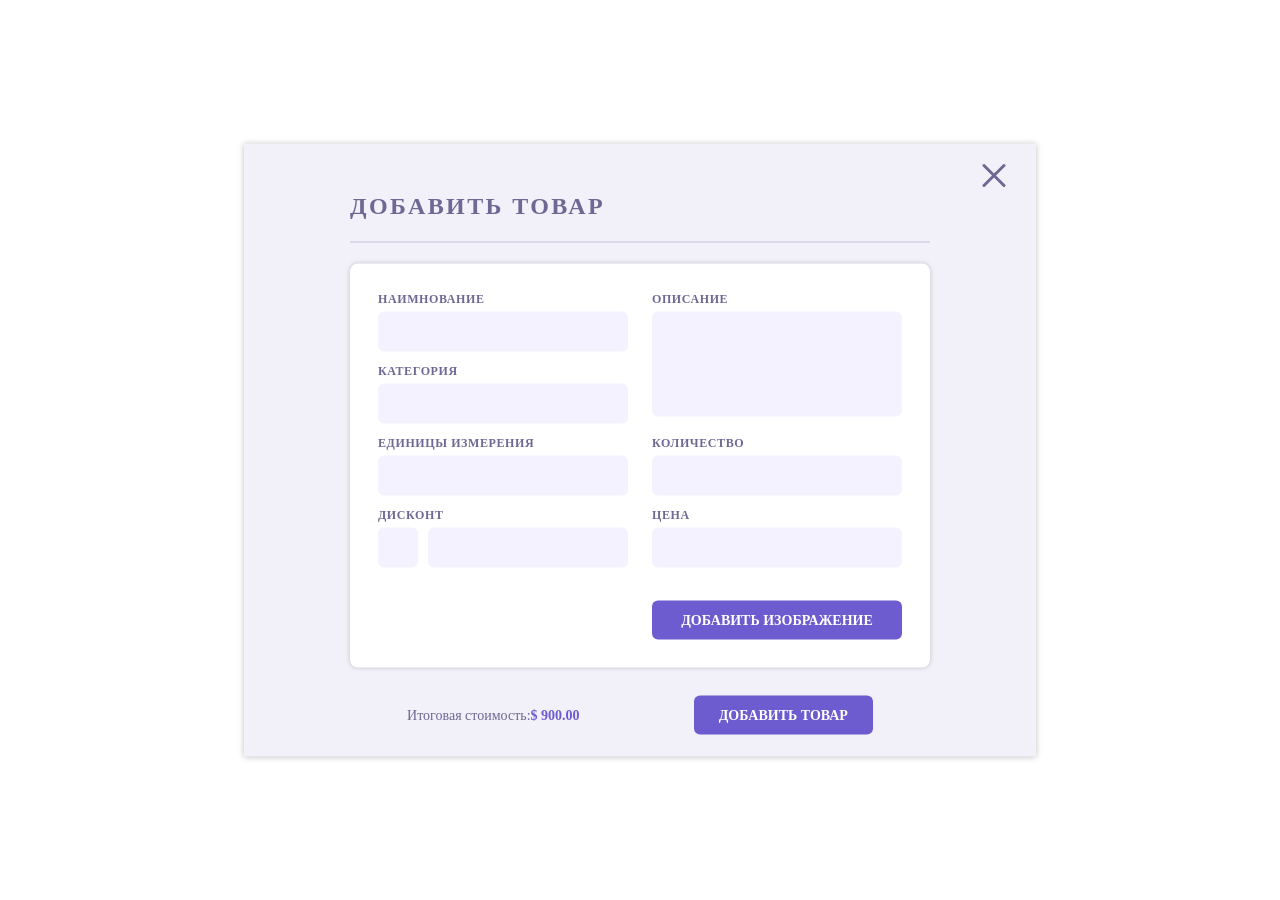
==== index.html @ 704402d9 "random" ====
<!DOCTYPE html>
<html lang="en">
<head>
    <meta charset="UTF-8">
    <meta http-equiv="X-UA-Compatible" content="IE=edge">
    <meta name="viewport" content="width=device-width, initial-scale=1.0">
    <title>CRM</title>
    <link rel="stylesheet" href="css/style.css">

    <!-- <script src="js/Task01.js" defer></script> -->
    <!-- <script src="js/Task02.js" defer></script> -->
    <script src="js/Task03.js" defer></script>

</head>
<body>
    <div class="modal__win">
        <div class="modal__win-close">
            <svg width="24" height="24" viewBox="0 0 24 24" fill="none" xmlns="http://www.w3.org/2000/svg">
                <path d="M2 2L22 22" stroke="#6E6893" stroke-width="3" stroke-linecap="round"/>
                <path d="M2 22L22 2" stroke="#6E6893" stroke-width="3" stroke-linecap="round"/>
                </svg>
        </div>
        <h2>Добавить ТОВАР</h2>
        <div class="modal__win-line"></div>
        <form action="">
            <div class="modal__win-form">
                <div class="form__input nameProduct">
                    <label for="nameProduct">Наимнование</label>                        
                    <input type="text" id="nameProduct" name="nameProduct">
                </div>
                <div class="form__input categoryProduct">
                    <label for="categoryProduct">Категория</label>                        
                    <input type="text" id="categoryProduct" name="categoryProduct">
                </div>
                <div class="form__input units">
                    <label for="units">единицы измерения</label>                        
                    <input type="text" id="units" name="units">
                </div>
                <div class="form__input discont">
                    <label for="discont">Дисконт</label> 
                    <div>
                        <input type="checkbox" name="discont" id="discont">                     
                        <input type="text" id="discont" name="discont">
                    </div>  

                </div>
                <div class="form__input description">
                    
                    <label for="description">Описание</label>         
                    <textarea name="description" id="description" cols="23" rows="10"></textarea>               
                    
                </div>
                <div class="form__input count">
                    <label for="count">количество</label>                        
                    <input type="text" id="count" name="count">
                </div>
                <div class="form__input price">
                    <label for="price">Цена</label>                        
                    <input type="text" id="price" name="price">
                </div>
                <input type="button" value="Добавить изображение">
            </div>
            <div class="summ__price">
                <div>
                    <p class="summ__price-text"> Итоговая стоимость: </p>
                    <p class="summ__price-value">$ 900.00</p>
                </div>

                <input type="submit" value="Добавить товар">
            </div>
            
        </form>

    </div>
</body>
</html>
---- css/style.css ----
@import url(normalize.css);

@font-face {
    font-family: 'Inter';
    font-weight: 700;
    src: url("../fonts/Inter-Black.ttf");
}

@font-face {
    font-family: 'Inter';
    font-weight: 600;
    src: url("../fonts/Inter-Bold.ttf");
}
@font-face {
    font-family: 'Inter';
    font-weight: 500;
    src: url("../fonts/Inter-Medium.ttf");
}

*{  margin: 0;
    padding: 0;
    font-family: 'Inter';
    font-weight: 500;
    font-size: 14px;
    line-height: 17px;
    color: #6E6893;
    box-sizing:border-box;
}

h2{
    margin-left: 106px;
    font-weight: 700;
    font-size: 24px;
    line-height: 29px;
    text-transform: uppercase;
    letter-spacing: 0.1em;
    margin-bottom: 21px;
}

form{
    margin: 0 auto;
    text-align: center;
}

textarea{
    width: 250px;
    height: 112px;
    outline: 0;
    border: 0;
    background: #F4F2FF;
    border-radius: 6px;
    resize: none;

}
.modal__win{
    margin: 0 auto;
    z-index: 1;
    position: fixed;
    top: 50%;
    left: 50%;
    transform: translate(-50%, -50%);
    width: 792px;
    height: 613px;
    background: #F2F0F9;
    box-shadow: 0px 0px 6px rgba(0, 0, 0, 0.25);
}

.modal__win-form{
    background: #FFFFFF;
    box-shadow: 0px 0px 5px rgba(0, 0, 0, 0.2);
    border-radius: 8px;
    margin: 0 auto;
    display: grid;
    padding: 28px;
    width: 580px;
    gap: 12px 24px;
    grid-template-columns: repeat(2, 1fr);
    grid-template-rows: repeat(5, 60px);
    margin-bottom: 28px;
}

.modal__win-close{
    text-align: right;
    padding: 20px 30px 0 0 ;
}

.modal__win-line{
    width: 580px;
    height: 1px;
    background: #C6C2DE;
    margin-left: 106px;
    margin-bottom: 21px;
}

.modal__win-form label{
    font-weight: 600;
    font-size: 12px;
    line-height: 15px;
    letter-spacing: 0.05em;
    text-transform: uppercase;
}

.modal__win-form input[type="text"]{
    outline: 0;
    border: 0;
    background: #F4F2FF;
    border-radius: 6px;
    padding: 10px;
    width: 250px;
    height: 40px;
}

.form__input{
    display: flex;
    gap: 5px;
    flex-direction: column;
    align-items: flex-start;
}

.discont div{
    display: flex;
    gap: 10px;
}

.discont div input[type="text"]{
    width: 200px;
    
}
.description{
    grid-column: 2;
    grid-row: 1 / span 2;
    height: 125px;
}
.count{
    grid-column: 2;
    grid-row: 3;
}
.price{
    grid-column: 2;
    grid-row: 4;
}
.modal__win-form input[type="button"]{
    background: #6D5BD0;
    border-radius: 6px;
    padding: 0;
    font-weight: 600;
    font-size: 14px;
    line-height: 17px;
    text-transform: uppercase;
    color: #FFFFFF;
    grid-row: 5;
    grid-column: 2;
    height: 39px;
    border: 0;
    outline: 0rem;
    align-self: flex-end;
}

.modal__win-form input[type="checkbox"]{
    position: relative;
    appearance: none;
    -webkit-appearance: none;
    -moz-appearance: none;
    width: 40px;
    height: 40px;
    outline: 0;
    border: 0;
    background: #F4F2FF;
    border-radius: 6px;
    cursor: pointer;
}

.modal__win-form input[type="checkbox"]:checked::after{
    content: "";
    position:absolute;
    width: 20px;
    height: 20px;
    left: 11px;
    top:10px;
    background: url("../img/mark.svg") no-repeat center;
}

.summ__price{
    width: 580px;
    margin: 0 auto;
    display: flex;
    justify-content:space-around;
    align-items: center;
}

.summ__price div{
    display: flex;
}

.summ__price input[type="submit"]{
    background: #6D5BD0;
    border-radius: 6px;
    padding: 10px 25px;
    font-weight: 600;
    font-size: 14px;
    line-height: 17px;
    text-transform: uppercase;
    color: #FFFFFF;
    height: 39px;
    border: 0;
    outline: 0rem;
    align-self: flex-end;
}
.summ__price-value{
    font-weight: 700;
    color: #6D5BD0;
}

.win__error{
    display: none;
    margin: 0 auto;
    z-index: 2;
    position: fixed;
    top: 50%;
    left: 50%;
    transform: translate(-50%, -50%);
    width: 350px;
    height: 350px;
    background: #F2F0F9;
    box-shadow: 0px 0px 6px rgba(0, 0, 0, 0.25);
}

.win__error-img{
    margin: 0 auto;
    margin-top: 61px;
    margin-bottom: 33px;
    width: 90px;
    height: 90px;
    background-image: url("../img/error.svg");
    background-repeat: no-repeat;
    background-size: contain;
}
.win__error-text{
    text-align: center;
    font-weight: 700;
    font-size: 18px;
    line-height: 22px;
    letter-spacing: 0.1em;
    text-transform: uppercase;
}
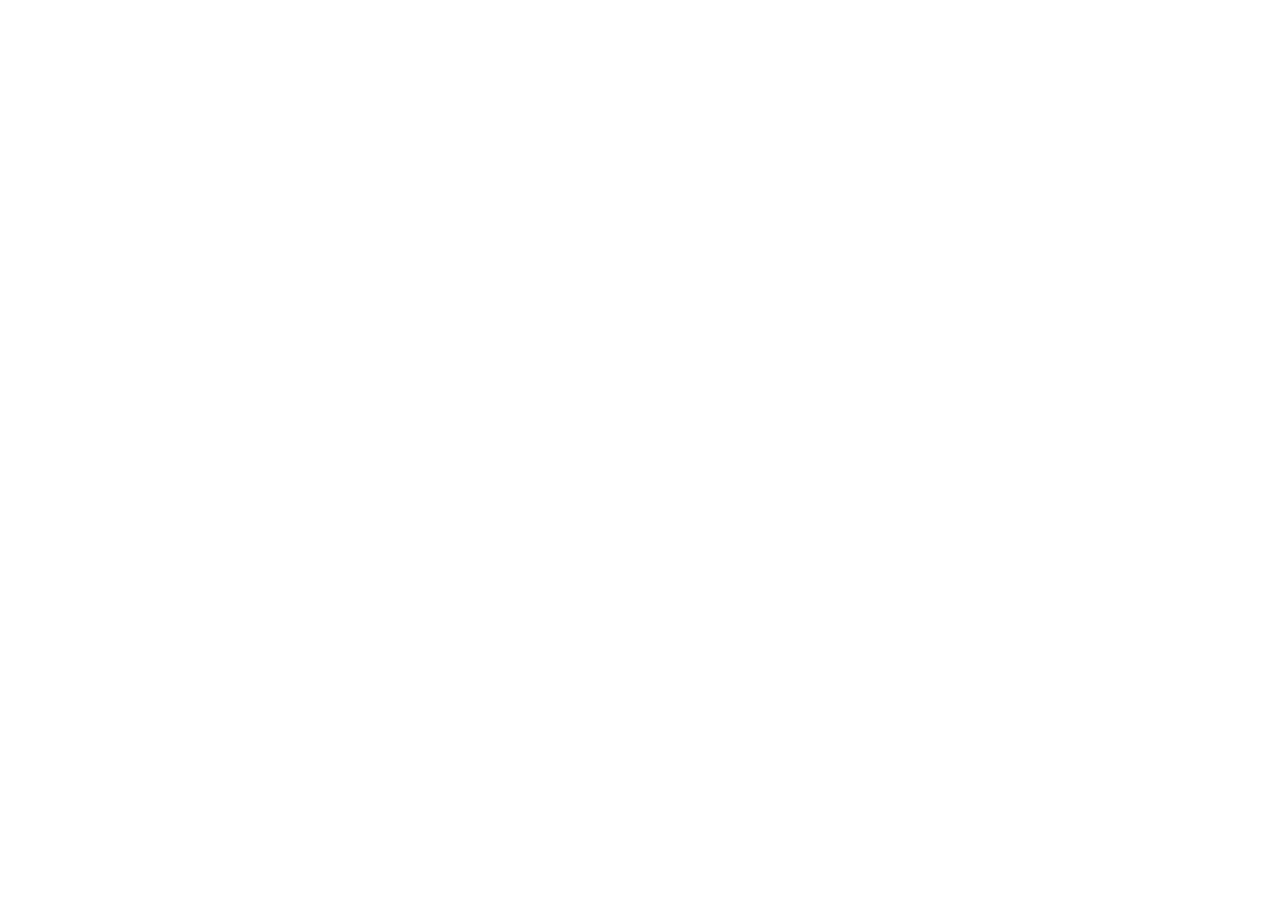
==== commit c227225b: "Add files via upload" ====
--- a/index.html
+++ b/index.html
@@ -1,76 +1,13 @@
-<!DOCTYPE html>
-<html lang="en">
-<head>
-    <meta charset="UTF-8">
-    <meta http-equiv="X-UA-Compatible" content="IE=edge">
-    <meta name="viewport" content="width=device-width, initial-scale=1.0">
-    <title>CRM</title>
-    <link rel="stylesheet" href="css/style.css">
-
-    <!-- <script src="js/Task01.js" defer></script> -->
-    <!-- <script src="js/Task02.js" defer></script> -->
-    <script src="js/Task03.js" defer></script>
-
-</head>
-<body>
-    <div class="modal__win">
-        <div class="modal__win-close">
-            <svg width="24" height="24" viewBox="0 0 24 24" fill="none" xmlns="http://www.w3.org/2000/svg">
-                <path d="M2 2L22 22" stroke="#6E6893" stroke-width="3" stroke-linecap="round"/>
-                <path d="M2 22L22 2" stroke="#6E6893" stroke-width="3" stroke-linecap="round"/>
-                </svg>
-        </div>
-        <h2>Добавить ТОВАР</h2>
-        <div class="modal__win-line"></div>
-        <form action="">
-            <div class="modal__win-form">
-                <div class="form__input nameProduct">
-                    <label for="nameProduct">Наимнование</label>                        
-                    <input type="text" id="nameProduct" name="nameProduct">
-                </div>
-                <div class="form__input categoryProduct">
-                    <label for="categoryProduct">Категория</label>                        
-                    <input type="text" id="categoryProduct" name="categoryProduct">
-                </div>
-                <div class="form__input units">
-                    <label for="units">единицы измерения</label>                        
-                    <input type="text" id="units" name="units">
-                </div>
-                <div class="form__input discont">
-                    <label for="discont">Дисконт</label> 
-                    <div>
-                        <input type="checkbox" name="discont" id="discont">                     
-                        <input type="text" id="discont" name="discont">
-                    </div>  
-
-                </div>
-                <div class="form__input description">
-                    
-                    <label for="description">Описание</label>         
-                    <textarea name="description" id="description" cols="23" rows="10"></textarea>               
-                    
-                </div>
-                <div class="form__input count">
-                    <label for="count">количество</label>                        
-                    <input type="text" id="count" name="count">
-                </div>
-                <div class="form__input price">
-                    <label for="price">Цена</label>                        
-                    <input type="text" id="price" name="price">
-                </div>
-                <input type="button" value="Добавить изображение">
-            </div>
-            <div class="summ__price">
-                <div>
-                    <p class="summ__price-text"> Итоговая стоимость: </p>
-                    <p class="summ__price-value">$ 900.00</p>
-                </div>
-
-                <input type="submit" value="Добавить товар">
-            </div>
-            
-        </form>
-
-    </div>
-</body>
+<!DOCTYPE html>
+<html lang="en">
+<head>
+    <meta charset="UTF-8">
+    <meta http-equiv="X-UA-Compatible" content="IE=edge">
+    <meta name="viewport" content="width=device-width, initial-scale=1.0">
+    <title>Document</title>
+    <script src="cart.js" defer></script>
+</head>
+<body>
+    
+</body>
 </html>
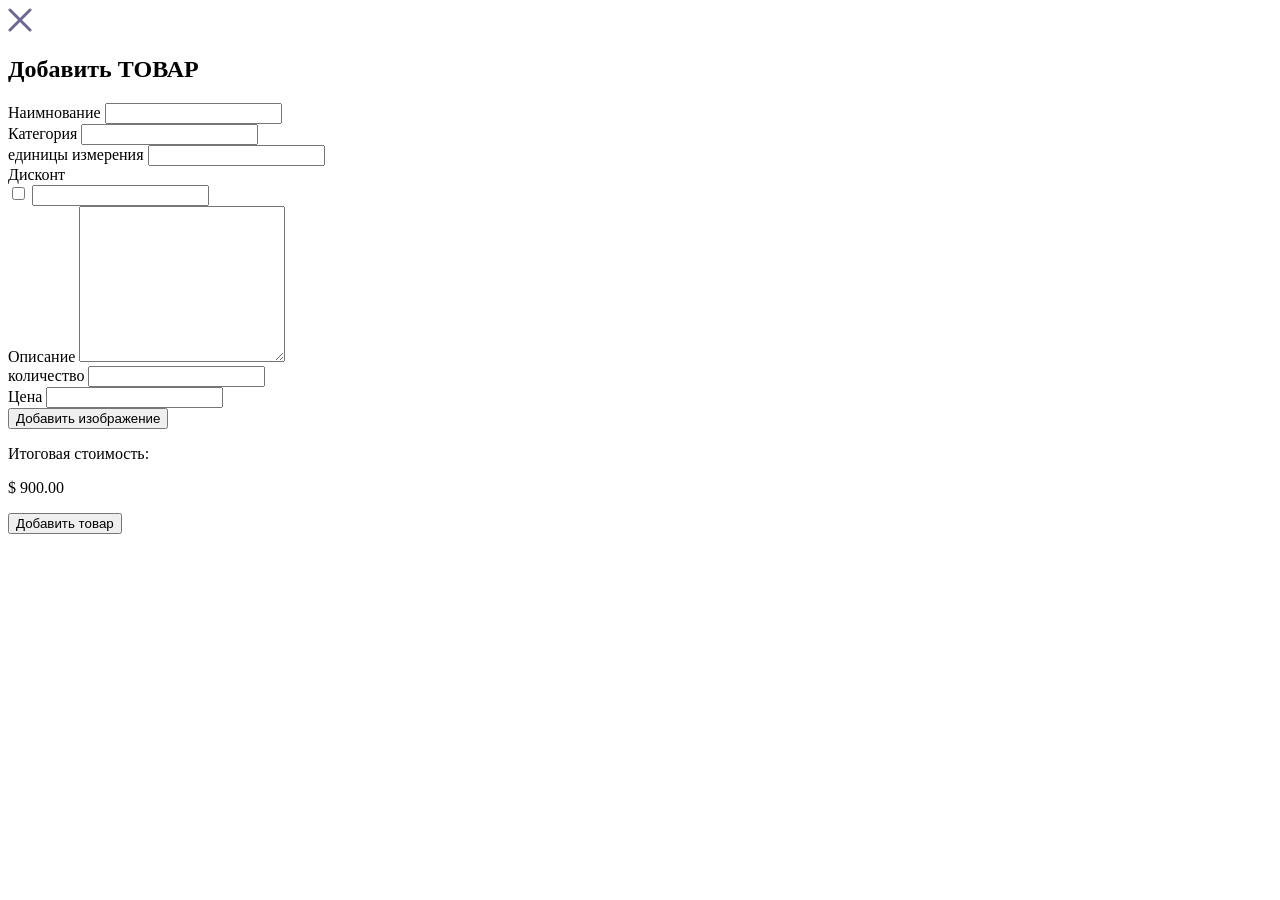
==== commit d4858187: "getter setter" ====
--- a/index.html
+++ b/index.html
@@ -1,13 +1,77 @@
-<!DOCTYPE html>
-<html lang="en">
-<head>
-    <meta charset="UTF-8">
-    <meta http-equiv="X-UA-Compatible" content="IE=edge">
-    <meta name="viewport" content="width=device-width, initial-scale=1.0">
-    <title>Document</title>
-    <script src="cart.js" defer></script>
-</head>
-<body>
-    
-</body>
-</html>+<!DOCTYPE html>
+<html lang="en">
+<head>
+    <meta charset="UTF-8">
+    <meta http-equiv="X-UA-Compatible" content="IE=edge">
+    <meta name="viewport" content="width=device-width, initial-scale=1.0">
+    <title>CRM</title>
+    <link rel="stylesheet" href="css/style.css">
+<!--    <script src="js/main.js" defer></script>-->
+<!--    <script src="js/einstein.js" defer></script>-->
+  <script src="js/cart.js"></script>
+  <script src="js/ipv4.js"></script>
+  <script src="js/ip.js"></script>
+
+</head>
+<body>
+    <div class="modal__win">
+        <div class="modal__win-close">
+            <svg width="24" height="24" viewBox="0 0 24 24" fill="none" xmlns="http://www.w3.org/2000/svg">
+                <path d="M2 2L22 22" stroke="#6E6893" stroke-width="3" stroke-linecap="round"/>
+                <path d="M2 22L22 2" stroke="#6E6893" stroke-width="3" stroke-linecap="round"/>
+                </svg>
+        </div>
+        <h2>Добавить ТОВАР</h2>
+        <div class="modal__win-line"></div>
+        <form action="">
+            <div class="modal__win-form">
+                <div class="form__input nameProduct">
+                    <label for="nameProduct">Наимнование</label>
+                    <input type="text" id="nameProduct" name="nameProduct">
+                </div>
+                <div class="form__input categoryProduct">
+                    <label for="categoryProduct">Категория</label>
+                    <input type="text" id="categoryProduct" name="categoryProduct">
+                </div>
+                <div class="form__input units">
+                    <label for="units">единицы измерения</label>
+                    <input type="text" id="units" name="units">
+                </div>
+                <div class="form__input discont">
+                    <label for="discont">Дисконт</label>
+                    <div>
+                        <input type="checkbox" name="discont" id="discont">
+                        <input type="text" id="discont" name="discont">
+                    </div>
+
+                </div>
+                <div class="form__input description">
+
+                    <label for="description">Описание</label>
+                    <textarea name="description" id="description" cols="23" rows="10"></textarea>
+
+                </div>
+                <div class="form__input count">
+                    <label for="count">количество</label>
+                    <input type="text" id="count" name="count">
+                </div>
+                <div class="form__input price">
+                    <label for="price">Цена</label>
+                    <input type="text" id="price" name="price">
+                </div>
+                <input type="button" value="Добавить изображение">
+            </div>
+            <div class="summ__price">
+                <div>
+                    <p class="summ__price-text"> Итоговая стоимость: </p>
+                    <p class="summ__price-value">$ 900.00</p>
+                </div>
+
+                <input type="submit" value="Добавить товар">
+            </div>
+
+        </form>
+
+    </div>
+</body>
+</html>
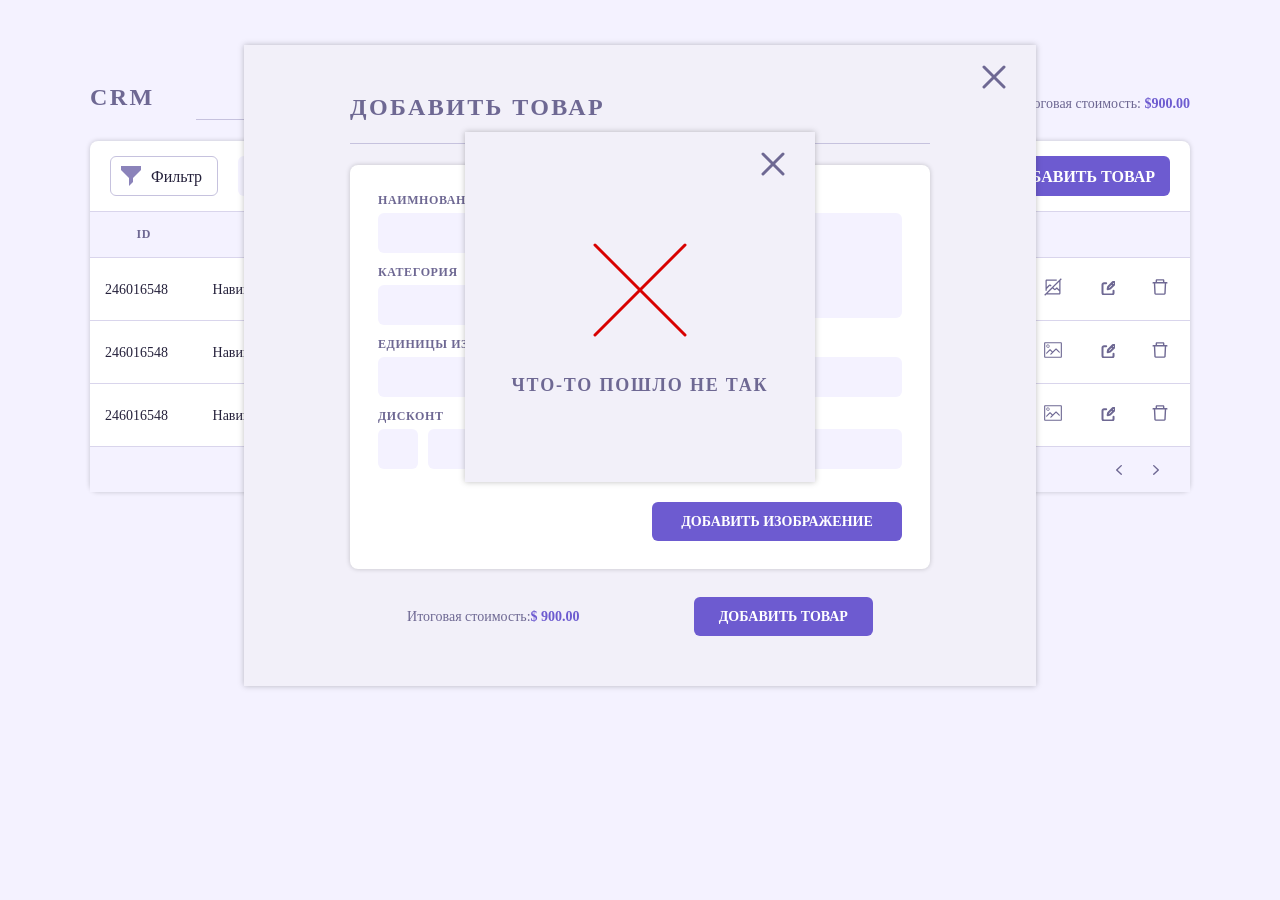
==== commit ca58a544: "design" ====
--- a/index.html
+++ b/index.html
@@ -1,77 +1,237 @@
 <!DOCTYPE html>
 <html lang="en">
 <head>
-    <meta charset="UTF-8">
-    <meta http-equiv="X-UA-Compatible" content="IE=edge">
-    <meta name="viewport" content="width=device-width, initial-scale=1.0">
-    <title>CRM</title>
-    <link rel="stylesheet" href="css/style.css">
-<!--    <script src="js/main.js" defer></script>-->
-<!--    <script src="js/einstein.js" defer></script>-->
-  <script src="js/cart.js"></script>
-  <script src="js/ipv4.js"></script>
-  <script src="js/ip.js"></script>
-
-</head>
+  <meta charset="UTF-8">
+  <title>CRM</title>
+  <link rel="stylesheet" href="css/crm.css">
+  <link rel="stylesheet" href="css/style.css">
+  </head>
 <body>
-    <div class="modal__win">
-        <div class="modal__win-close">
-            <svg width="24" height="24" viewBox="0 0 24 24" fill="none" xmlns="http://www.w3.org/2000/svg">
-                <path d="M2 2L22 22" stroke="#6E6893" stroke-width="3" stroke-linecap="round"/>
-                <path d="M2 22L22 2" stroke="#6E6893" stroke-width="3" stroke-linecap="round"/>
-                </svg>
+<div class="content">
+  <div class="crm__header">
+    <h2>CRM</h2>
+    <div class="total_price">
+      <p>Итоговая стоимость:</p> <span>&nbsp;$900.00</span>
+    </div>
+  </div>
+  <div class="modal__win-line"></div>
+  <div class="crm__win">
+    <div class="crm__comand">
+      <div class="crm__comand-share">
+        <button>
+          <svg width="20" height="20" viewBox="0 0 20 20" fill="none" xmlns="http://www.w3.org/2000/svg">
+            <path d="M12 12L20 4V0H0V4L8 12V20L12 16V12Z" fill="#8B83BA"/>
+          </svg>
+        Фильтр
+        </button>
+        <div class="search">
+          <svg width="20" height="20" viewBox="0 0 20 20" fill="none" xmlns="http://www.w3.org/2000/svg">
+            <path d="M13.4097 14.8822C11.7399 16.1799 9.63851 16.7922 7.53338 16.5942C5.42824 16.3963 3.47766 15.403 2.07881 13.8166C0.679961 12.2303 -0.0619809 10.1701 0.00405863 8.05565C0.0700982 5.94118 0.939153 3.9314 2.43427 2.43552C3.92939 0.939633 5.93814 0.0701341 8.05152 0.00406071C10.1649 -0.0620127 12.224 0.680308 13.8096 2.07987C15.3951 3.47944 16.3879 5.43102 16.5857 7.53723C16.7836 9.64345 16.1717 11.7459 14.8745 13.4166L19.6936 18.2201C20.1016 18.6267 20.1022 19.2872 19.695 19.6946C19.2878 20.1021 18.6273 20.1017 18.2204 19.6939L13.4201 14.8822H13.4097ZM8.31916 14.5495C9.13773 14.5495 9.94829 14.3882 10.7045 14.0748C11.4608 13.7614 12.148 13.302 12.7268 12.7229C13.3056 12.1438 13.7647 11.4563 14.078 10.6996C14.3913 9.94298 14.5525 9.13201 14.5525 8.31302C14.5525 7.49403 14.3913 6.68306 14.078 5.92641C13.7647 5.16976 13.3056 4.48225 12.7268 3.90314C12.148 3.32402 11.4608 2.86465 10.7045 2.55123C9.94829 2.23782 9.13773 2.07651 8.31916 2.07651C6.66598 2.07651 5.08051 2.73356 3.91153 3.90314C2.74256 5.07271 2.08583 6.659 2.08583 8.31302C2.08583 9.96705 2.74256 11.5533 3.91153 12.7229C5.08051 13.8925 6.66598 14.5495 8.31916 14.5495Z" fill="#8B83BA"/>
+          </svg>
+          <input class="info_search" type="text" name="search" placeholder="Поиск по наименованию и категории">
         </div>
-        <h2>Добавить ТОВАР</h2>
-        <div class="modal__win-line"></div>
-        <form action="">
-            <div class="modal__win-form">
-                <div class="form__input nameProduct">
-                    <label for="nameProduct">Наимнование</label>
-                    <input type="text" id="nameProduct" name="nameProduct">
-                </div>
-                <div class="form__input categoryProduct">
-                    <label for="categoryProduct">Категория</label>
-                    <input type="text" id="categoryProduct" name="categoryProduct">
-                </div>
-                <div class="form__input units">
-                    <label for="units">единицы измерения</label>
-                    <input type="text" id="units" name="units">
-                </div>
-                <div class="form__input discont">
-                    <label for="discont">Дисконт</label>
-                    <div>
-                        <input type="checkbox" name="discont" id="discont">
-                        <input type="text" id="discont" name="discont">
-                    </div>
-
-                </div>
-                <div class="form__input description">
-
-                    <label for="description">Описание</label>
-                    <textarea name="description" id="description" cols="23" rows="10"></textarea>
-
-                </div>
-                <div class="form__input count">
-                    <label for="count">количество</label>
-                    <input type="text" id="count" name="count">
-                </div>
-                <div class="form__input price">
-                    <label for="price">Цена</label>
-                    <input type="text" id="price" name="price">
-                </div>
-                <input type="button" value="Добавить изображение">
-            </div>
-            <div class="summ__price">
-                <div>
-                    <p class="summ__price-text"> Итоговая стоимость: </p>
-                    <p class="summ__price-value">$ 900.00</p>
-                </div>
-
-                <input type="submit" value="Добавить товар">
-            </div>
-
-        </form>
-
-    </div>
+      </div>
+      <input class = "crm__comand-btn" type="submit" value="Добавить товар">
+    </div>
+  <table>
+    <thead>
+      <tr>
+        <th>ID</th>
+        <th>наименование</th>
+        <th>категория</th>
+        <th>ед/изм</th>
+        <th>количество</th>
+        <th>цена</th>
+        <th>итог</th>
+        <th>&nbsp;</th>
+        <th>&nbsp;</th>
+        <th>&nbsp;</th>
+      </tr>
+    </thead>
+
+    <tbody>
+    <tr>
+      <td>246016548</td>
+      <td>Навигационная система Soundmax</td>
+      <td>Техника для дома</td>
+      <td class = "count unit">шт</td>
+      <td class = "count">5</td>
+      <td>$100</td>
+      <td>$500</td>
+      <td>
+        <svg width="20" height="20" viewBox="0 0 20 20" fill="none" xmlns="http://www.w3.org/2000/svg">
+          <path d="M18.75 2.13375L17.8663 1.25L1.25 17.8663L2.13375 18.75L3.38375 17.5H16.25C16.5814 17.4995 16.899 17.3676 17.1333 17.1333C17.3676 16.899 17.4995 16.5814 17.5 16.25V3.38375L18.75 2.13375ZM16.25 16.25H4.63375L9.50437 11.3794L10.9913 12.8663C11.2257 13.1006 11.5435 13.2322 11.875 13.2322C12.2065 13.2322 12.5243 13.1006 12.7587 12.8663L13.75 11.875L16.25 14.3731V16.25ZM16.25 12.605L14.6337 10.9888C14.3993 10.7544 14.0815 10.6228 13.75 10.6228C13.4185 10.6228 13.1007 10.7544 12.8663 10.9888L11.875 11.98L10.3894 10.4944L16.25 4.63375V12.605Z" fill="#6E6893"/>
+          <path d="M3.75 13.75V11.875L6.875 8.75187L7.73313 9.61062L8.61812 8.72563L7.75875 7.86625C7.52434 7.63191 7.20646 7.50027 6.875 7.50027C6.54354 7.50027 6.22566 7.63191 5.99125 7.86625L3.75 10.1075V3.75H13.75V2.5H3.75C3.41858 2.50033 3.10083 2.63213 2.86648 2.86648C2.63213 3.10083 2.50033 3.41858 2.5 3.75V13.75H3.75Z" fill="#6E6893"/>
+        </svg>
+      </td>
+      <td><svg width="14" height="15" viewBox="0 0 14 15" fill="none" xmlns="http://www.w3.org/2000/svg">
+        <path d="M10.6721 3.6456L12.2295 5.20223L10.6721 3.6456ZM11.6736 2.27426L7.46254 6.48534C7.24496 6.70262 7.09657 6.97945 7.03607 7.28093L6.64709 9.22801L8.59417 8.8383C8.89565 8.77801 9.17212 8.63021 9.38977 8.41256L13.6008 4.20149C13.7274 4.07495 13.8278 3.92472 13.8962 3.75938C13.9647 3.59404 14 3.41684 14 3.23788C14 3.05892 13.9647 2.88171 13.8962 2.71637C13.8278 2.55104 13.7274 2.40081 13.6008 2.27426C13.4743 2.14772 13.3241 2.04734 13.1587 1.97886C12.9934 1.91037 12.8162 1.87512 12.6372 1.87512C12.4583 1.87512 12.2811 1.91037 12.1157 1.97886C11.9504 2.04734 11.8002 2.14772 11.6736 2.27426V2.27426Z" stroke="#6E6893" stroke-width="2" stroke-linecap="round" stroke-linejoin="round"/>
+        <path d="M12.5295 10.6986V12.9045C12.5295 13.2945 12.3746 13.6686 12.0988 13.9444C11.823 14.2202 11.449 14.3751 11.0589 14.3751H2.9706C2.58058 14.3751 2.20652 14.2202 1.93073 13.9444C1.65494 13.6686 1.5 13.2945 1.5 12.9045V4.81618C1.5 4.42616 1.65494 4.0521 1.93073 3.77631C2.20652 3.50052 2.58058 3.34558 2.9706 3.34558H5.17651" stroke="#6E6893" stroke-width="2" stroke-linecap="round" stroke-linejoin="round"/>
+      </svg>
+      </td>
+      <td>
+        <svg width="16" height="16" viewBox="0 0 16 16" fill="none" xmlns="http://www.w3.org/2000/svg">
+          <path d="M5.03125 1.59375H4.875C4.96094 1.59375 5.03125 1.52344 5.03125 1.4375V1.59375H10.9688V1.4375C10.9688 1.52344 11.0391 1.59375 11.125 1.59375H10.9688V3H12.375V1.4375C12.375 0.748047 11.8145 0.1875 11.125 0.1875H4.875C4.18555 0.1875 3.625 0.748047 3.625 1.4375V3H5.03125V1.59375ZM14.875 3H1.125C0.779297 3 0.5 3.2793 0.5 3.625V4.25C0.5 4.33594 0.570312 4.40625 0.65625 4.40625H1.83594L2.31836 14.6211C2.34961 15.2871 2.90039 15.8125 3.56641 15.8125H12.4336C13.1016 15.8125 13.6504 15.2891 13.6816 14.6211L14.1641 4.40625H15.3438C15.4297 4.40625 15.5 4.33594 15.5 4.25V3.625C15.5 3.2793 15.2207 3 14.875 3ZM12.2832 14.4062H3.7168L3.24414 4.40625H12.7559L12.2832 14.4062Z" fill="#6E6893"/>
+        </svg>
+      </td>
+    </tr>
+    <tr>
+      <td>246016548</td>
+      <td>Навигационная система Soundmax</td>
+      <td>Техника для дома</td>
+      <td class = "count unit">шт</td>
+      <td class = "count">5</td>
+      <td>$100</td>
+      <td>$500</td>
+      <td>
+        <svg width="20" height="20" viewBox="0 0 20 20" fill="none" xmlns="http://www.w3.org/2000/svg">
+          <path d="M17.7778 2.22223H2.22223C1.92754 2.22223 1.64493 2.33929 1.43655 2.54767C1.22818 2.75604 1.11111 3.03866 1.11111 3.33334V16.6667C1.11111 16.9614 1.22818 17.244 1.43655 17.4523C1.64493 17.6607 1.92754 17.7778 2.22223 17.7778H17.7778C18.0725 17.7778 18.3551 17.6607 18.5635 17.4523C18.7718 17.244 18.8889 16.9614 18.8889 16.6667V3.33334C18.8889 3.03866 18.7718 2.75604 18.5635 2.54767C18.3551 2.33929 18.0725 2.22223 17.7778 2.22223ZM2.22223 16.6667V3.33334H17.7778V16.6667H2.22223Z" fill="#6E6893"/>
+          <path d="M4.95555 7.77778C5.28518 7.77778 5.60741 7.68003 5.8815 7.49689C6.15558 7.31376 6.3692 7.05346 6.49535 6.74892C6.62149 6.44437 6.6545 6.10926 6.59019 5.78596C6.52588 5.46266 6.36715 5.16569 6.13406 4.9326C5.90097 4.69951 5.604 4.54078 5.2807 4.47647C4.9574 4.41216 4.62228 4.44516 4.31774 4.57131C4.0132 4.69746 3.7529 4.91108 3.56976 5.18516C3.38663 5.45924 3.28888 5.78147 3.28888 6.11111C3.28888 6.55314 3.46447 6.97706 3.77703 7.28962C4.0896 7.60218 4.51352 7.77778 4.95555 7.77778ZM4.95555 5.22222C5.13158 5.22112 5.30399 5.27232 5.45089 5.36932C5.5978 5.46632 5.71259 5.60476 5.78072 5.76708C5.84885 5.9294 5.86725 6.1083 5.83358 6.28109C5.79992 6.45389 5.7157 6.61279 5.59161 6.73766C5.46752 6.86253 5.30915 6.94774 5.13657 6.98249C4.96399 7.01724 4.78498 6.99997 4.62223 6.93285C4.45949 6.86574 4.32033 6.75182 4.22241 6.60552C4.12449 6.45923 4.07222 6.28715 4.07221 6.11111C4.07367 5.87729 4.1672 5.65345 4.33255 5.48811C4.49789 5.32277 4.72172 5.22923 4.95555 5.22778V5.22222Z" fill="#6E6893"/>
+          <path d="M12.6555 8.53889L9.65555 11.5389L7.43332 9.31666C7.32923 9.21319 7.18843 9.15511 7.04166 9.15511C6.89489 9.15511 6.75408 9.21319 6.64999 9.31666L3.28888 12.7222V14.2944L7.0611 10.5222L8.88888 12.3222L6.80555 14.4056H8.33332L13.0278 9.71111L16.6667 13.3333V11.7667L13.4389 8.53889C13.3348 8.43541 13.194 8.37733 13.0472 8.37733C12.9004 8.37733 12.7596 8.43541 12.6555 8.53889Z" fill="#6E6893"/>
+        </svg>
+      </td>
+      <td>
+        <svg width="14" height="15" viewBox="0 0 14 15" fill="none" xmlns="http://www.w3.org/2000/svg">
+          <path d="M10.6721 3.6456L12.2295 5.20223L10.6721 3.6456ZM11.6736 2.27426L7.46254 6.48534C7.24496 6.70262 7.09657 6.97945 7.03607 7.28093L6.64709 9.22801L8.59417 8.8383C8.89565 8.77801 9.17212 8.63021 9.38977 8.41256L13.6008 4.20149C13.7274 4.07495 13.8278 3.92472 13.8962 3.75938C13.9647 3.59404 14 3.41684 14 3.23788C14 3.05892 13.9647 2.88171 13.8962 2.71637C13.8278 2.55104 13.7274 2.40081 13.6008 2.27426C13.4743 2.14772 13.3241 2.04734 13.1587 1.97886C12.9934 1.91037 12.8162 1.87512 12.6372 1.87512C12.4583 1.87512 12.2811 1.91037 12.1157 1.97886C11.9504 2.04734 11.8002 2.14772 11.6736 2.27426V2.27426Z" stroke="#6E6893" stroke-width="2" stroke-linecap="round" stroke-linejoin="round"/>
+          <path d="M12.5295 10.6986V12.9045C12.5295 13.2945 12.3746 13.6686 12.0988 13.9444C11.823 14.2202 11.449 14.3751 11.0589 14.3751H2.9706C2.58058 14.3751 2.20652 14.2202 1.93073 13.9444C1.65494 13.6686 1.5 13.2945 1.5 12.9045V4.81618C1.5 4.42616 1.65494 4.0521 1.93073 3.77631C2.20652 3.50052 2.58058 3.34558 2.9706 3.34558H5.17651" stroke="#6E6893" stroke-width="2" stroke-linecap="round" stroke-linejoin="round"/>
+        </svg>
+      </td>
+      <td>
+        <svg width="16" height="16" viewBox="0 0 16 16" fill="none" xmlns="http://www.w3.org/2000/svg">
+          <path d="M5.03125 1.59375H4.875C4.96094 1.59375 5.03125 1.52344 5.03125 1.4375V1.59375H10.9688V1.4375C10.9688 1.52344 11.0391 1.59375 11.125 1.59375H10.9688V3H12.375V1.4375C12.375 0.748047 11.8145 0.1875 11.125 0.1875H4.875C4.18555 0.1875 3.625 0.748047 3.625 1.4375V3H5.03125V1.59375ZM14.875 3H1.125C0.779297 3 0.5 3.2793 0.5 3.625V4.25C0.5 4.33594 0.570312 4.40625 0.65625 4.40625H1.83594L2.31836 14.6211C2.34961 15.2871 2.90039 15.8125 3.56641 15.8125H12.4336C13.1016 15.8125 13.6504 15.2891 13.6816 14.6211L14.1641 4.40625H15.3438C15.4297 4.40625 15.5 4.33594 15.5 4.25V3.625C15.5 3.2793 15.2207 3 14.875 3ZM12.2832 14.4062H3.7168L3.24414 4.40625H12.7559L12.2832 14.4062Z" fill="#6E6893"/>
+        </svg>
+      </td>
+    </tr>
+    <tr>
+      <td>246016548</td>
+      <td>Навигационная система Soundmax</td>
+      <td>Техника для дома</td>
+      <td class = "count unit">шт</td>
+      <td class = "count">5</td>
+      <td>$100</td>
+      <td>$500</td>
+      <td>
+        <svg width="20" height="20" viewBox="0 0 20 20" fill="none" xmlns="http://www.w3.org/2000/svg">
+          <path d="M17.7778 2.22223H2.22223C1.92754 2.22223 1.64493 2.33929 1.43655 2.54767C1.22818 2.75604 1.11111 3.03866 1.11111 3.33334V16.6667C1.11111 16.9614 1.22818 17.244 1.43655 17.4523C1.64493 17.6607 1.92754 17.7778 2.22223 17.7778H17.7778C18.0725 17.7778 18.3551 17.6607 18.5635 17.4523C18.7718 17.244 18.8889 16.9614 18.8889 16.6667V3.33334C18.8889 3.03866 18.7718 2.75604 18.5635 2.54767C18.3551 2.33929 18.0725 2.22223 17.7778 2.22223ZM2.22223 16.6667V3.33334H17.7778V16.6667H2.22223Z" fill="#6E6893"/>
+          <path d="M4.95555 7.77778C5.28518 7.77778 5.60741 7.68003 5.8815 7.49689C6.15558 7.31376 6.3692 7.05346 6.49535 6.74892C6.62149 6.44437 6.6545 6.10926 6.59019 5.78596C6.52588 5.46266 6.36715 5.16569 6.13406 4.9326C5.90097 4.69951 5.604 4.54078 5.2807 4.47647C4.9574 4.41216 4.62228 4.44516 4.31774 4.57131C4.0132 4.69746 3.7529 4.91108 3.56976 5.18516C3.38663 5.45924 3.28888 5.78147 3.28888 6.11111C3.28888 6.55314 3.46447 6.97706 3.77703 7.28962C4.0896 7.60218 4.51352 7.77778 4.95555 7.77778ZM4.95555 5.22222C5.13158 5.22112 5.30399 5.27232 5.45089 5.36932C5.5978 5.46632 5.71259 5.60476 5.78072 5.76708C5.84885 5.9294 5.86725 6.1083 5.83358 6.28109C5.79992 6.45389 5.7157 6.61279 5.59161 6.73766C5.46752 6.86253 5.30915 6.94774 5.13657 6.98249C4.96399 7.01724 4.78498 6.99997 4.62223 6.93285C4.45949 6.86574 4.32033 6.75182 4.22241 6.60552C4.12449 6.45923 4.07222 6.28715 4.07221 6.11111C4.07367 5.87729 4.1672 5.65345 4.33255 5.48811C4.49789 5.32277 4.72172 5.22923 4.95555 5.22778V5.22222Z" fill="#6E6893"/>
+          <path d="M12.6555 8.53889L9.65555 11.5389L7.43332 9.31666C7.32923 9.21319 7.18843 9.15511 7.04166 9.15511C6.89489 9.15511 6.75408 9.21319 6.64999 9.31666L3.28888 12.7222V14.2944L7.0611 10.5222L8.88888 12.3222L6.80555 14.4056H8.33332L13.0278 9.71111L16.6667 13.3333V11.7667L13.4389 8.53889C13.3348 8.43541 13.194 8.37733 13.0472 8.37733C12.9004 8.37733 12.7596 8.43541 12.6555 8.53889Z" fill="#6E6893"/>
+        </svg>
+      </td>
+      <td>
+        <svg width="14" height="15" viewBox="0 0 14 15" fill="none" xmlns="http://www.w3.org/2000/svg">
+          <path d="M10.6721 3.6456L12.2295 5.20223L10.6721 3.6456ZM11.6736 2.27426L7.46254 6.48534C7.24496 6.70262 7.09657 6.97945 7.03607 7.28093L6.64709 9.22801L8.59417 8.8383C8.89565 8.77801 9.17212 8.63021 9.38977 8.41256L13.6008 4.20149C13.7274 4.07495 13.8278 3.92472 13.8962 3.75938C13.9647 3.59404 14 3.41684 14 3.23788C14 3.05892 13.9647 2.88171 13.8962 2.71637C13.8278 2.55104 13.7274 2.40081 13.6008 2.27426C13.4743 2.14772 13.3241 2.04734 13.1587 1.97886C12.9934 1.91037 12.8162 1.87512 12.6372 1.87512C12.4583 1.87512 12.2811 1.91037 12.1157 1.97886C11.9504 2.04734 11.8002 2.14772 11.6736 2.27426V2.27426Z" stroke="#6E6893" stroke-width="2" stroke-linecap="round" stroke-linejoin="round"/>
+          <path d="M12.5295 10.6986V12.9045C12.5295 13.2945 12.3746 13.6686 12.0988 13.9444C11.823 14.2202 11.449 14.3751 11.0589 14.3751H2.9706C2.58058 14.3751 2.20652 14.2202 1.93073 13.9444C1.65494 13.6686 1.5 13.2945 1.5 12.9045V4.81618C1.5 4.42616 1.65494 4.0521 1.93073 3.77631C2.20652 3.50052 2.58058 3.34558 2.9706 3.34558H5.17651" stroke="#6E6893" stroke-width="2" stroke-linecap="round" stroke-linejoin="round"/>
+        </svg>
+      </td>
+      <td>
+        <svg width="16" height="16" viewBox="0 0 16 16" fill="none" xmlns="http://www.w3.org/2000/svg">
+          <path d="M5.03125 1.59375H4.875C4.96094 1.59375 5.03125 1.52344 5.03125 1.4375V1.59375H10.9688V1.4375C10.9688 1.52344 11.0391 1.59375 11.125 1.59375H10.9688V3H12.375V1.4375C12.375 0.748047 11.8145 0.1875 11.125 0.1875H4.875C4.18555 0.1875 3.625 0.748047 3.625 1.4375V3H5.03125V1.59375ZM14.875 3H1.125C0.779297 3 0.5 3.2793 0.5 3.625V4.25C0.5 4.33594 0.570312 4.40625 0.65625 4.40625H1.83594L2.31836 14.6211C2.34961 15.2871 2.90039 15.8125 3.56641 15.8125H12.4336C13.1016 15.8125 13.6504 15.2891 13.6816 14.6211L14.1641 4.40625H15.3438C15.4297 4.40625 15.5 4.33594 15.5 4.25V3.625C15.5 3.2793 15.2207 3 14.875 3ZM12.2832 14.4062H3.7168L3.24414 4.40625H12.7559L12.2832 14.4062Z" fill="#6E6893"/>
+        </svg>
+      </td>
+    </tr>
+    </tbody>
+    <tfoot>
+      <tr>
+        <td colspan="4">&nbsp;</td>
+        <td colspan="2">Показывать на странице: 10</td>
+        <td colspan="2">1-10 of 276</td>
+        <td colspan="3">
+        <div class = "arrow">
+          <svg width="6" height="10" viewBox="0 0 6 10" fill="none" xmlns="http://www.w3.org/2000/svg">
+            <path d="M5.79971 1.10636C6.42812 0.51287 5.43313 -0.426818 4.80472 0.216126L0.196378 4.51891C-0.0654595 4.7662 -0.0654595 5.21131 0.196378 5.4586L4.80472 9.81084C5.43313 10.4043 6.42812 9.46464 5.79971 8.87115L1.71504 5.01348L5.79971 1.10636Z" fill="#6E6893"/>
+          </svg>
+          <svg width="6" height="10" viewBox="0 0 6 10" fill="none" xmlns="http://www.w3.org/2000/svg">
+            <path d="M0.200293 1.10636C-0.428118 0.51287 0.566865 -0.426818 1.19528 0.216126L5.80362 4.51891C6.06546 4.7662 6.06546 5.21131 5.80362 5.4586L1.19528 9.81084C0.566865 10.4043 -0.428118 9.46464 0.200293 8.87115L4.28496 5.01348L0.200293 1.10636Z" fill="#6E6893"/>
+          </svg>
+        </div>
+        </td>
+      </tr>
+    </tfoot>
+
+  </table>
+  </div>
+
+</div>
+<div class="modal__win">
+  <div class="modal__win-close">
+    <svg width="24" height="24" viewBox="0 0 24 24" fill="none" xmlns="http://www.w3.org/2000/svg">
+      <path d="M2 2L22 22" stroke="#6E6893" stroke-width="3" stroke-linecap="round"/>
+      <path d="M2 22L22 2" stroke="#6E6893" stroke-width="3" stroke-linecap="round"/>
+    </svg>
+  </div>
+  <div class="header__win">
+    <h2 class = "add__product">Добавить ТОВАР</h2>
+    <h2 class = "edit__product">Изменить ТОВАР</h2>
+    <div class="edit__info">
+      <p class = "product__id">id: 201910241</p>
+      <img src="img/edit.svg" alt="редактирование">
+    </div>
+  </div>
+  <div class="modal__win-line"></div>
+  <form action="">
+    <div class="modal__win-form">
+      <div class="form__input nameProduct">
+        <label for="nameProduct">Наимнование</label>
+        <input type="text" id="nameProduct" name="nameProduct">
+      </div>
+      <div class="form__input categoryProduct">
+        <label for="categoryProduct">Категория</label>
+        <input type="text" id="categoryProduct" name="categoryProduct">
+      </div>
+      <div class="form__input units">
+        <label for="units">единицы измерения</label>
+        <input type="text" id="units" name="units">
+      </div>
+      <div class="form__input discont">
+        <label for="discont">Дисконт</label>
+        <div>
+          <input type="checkbox" name="discont" id="discont">
+          <input type="text" id="discont" name="discont">
+        </div>
+
+      </div>
+      <div class="form__input description">
+
+        <label for="description">Описание</label>
+        <textarea name="description" id="description" cols="23" rows="10"></textarea>
+
+      </div>
+      <div class="form__input count">
+        <label for="count">количество</label>
+        <input type="text" id="count" name="count">
+      </div>
+      <div class="form__input price">
+        <label for="price">Цена</label>
+        <input type="text" id="price" name="price">
+      </div>
+      <div class="form__input error">
+        <p>Изображение не должно превышать размер 1 Мб</p>
+      </div>
+      <input type="button" value="Добавить изображение">
+      <img class = "product__img" src="img/product/1.jpg" alt="товар">
+    </div>
+
+    <div class="summ__price">
+      <div>
+        <p class="summ__price-text"> Итоговая стоимость: </p>
+        <p class="summ__price-value">$ 900.00</p>
+      </div>
+
+      <input type="submit" value="Добавить товар">
+    </div>
+
+  </form>
+
+</div>
+<div class="win__error">
+  <div class="modal__win-close ">
+    <svg width="24" height="24" viewBox="0 0 24 24" fill="none" xmlns="http://www.w3.org/2000/svg">
+      <path d="M2 2L22 22" stroke="#6E6893" stroke-width="3" stroke-linecap="round"/>
+      <path d="M2 22L22 2" stroke="#6E6893" stroke-width="3" stroke-linecap="round"/>
+    </svg>
+  </div>
+  <img class="error__img" src="img/error.svg" alt="ошибка">
+  <div class="error__maessage">Что-то пошло не так</div>
+</div>
 </body>
 </html>
--- a/css/crm.css
+++ b/css/crm.css
@@ -0,0 +1,184 @@
+@import url(normalize.css);
+
+@font-face {
+  font-family: 'Inter';
+  font-weight: 700;
+  src: url("../fonts/Inter-Black.ttf");
+}
+
+@font-face {
+  font-family: 'Inter';
+  font-weight: 600;
+  src: url("../fonts/Inter-Bold.ttf");
+}
+@font-face {
+  font-family: 'Inter';
+  font-weight: 500;
+  src: url("../fonts/Inter-Medium.ttf");
+}
+body{
+  background: #F4F2FF;
+}
+table{
+  width: 100%;
+  border: 0;
+  border-collapse: collapse;
+}
+th{
+  border-top: 1px solid #D9D5EC;
+  background: #F4F2FF;
+  padding: 15px;
+  font-weight: 600;
+  font-size: 12px;
+  line-height: 15px;
+  letter-spacing: 0.05em;
+  text-transform: uppercase;
+  color: #6E6893;
+}
+td{
+  color: #25213B;
+  border-top: 1px solid #D9D5EC;
+  padding: 19px 15px;
+}
+*{  margin: 0;
+  padding: 0;
+  font-family: 'Inter';
+  font-weight: 500;
+  font-size: 14px;
+  line-height: 17px;
+  color: #6E6893;
+  box-sizing:border-box;
+}
+.content{
+  margin: 0 auto;
+  width: 1100px;
+}
+.crm__win{
+  width: 1100px;
+  height: 100%;
+}
+.crm__header{
+  margin: 0 auto;
+  display: flex;
+  justify-content: space-between;
+  padding-top: 83px;
+  align-items: flex-end;
+  margin-bottom: 7px;
+}
+.total_price{
+  display: flex;
+
+}
+.total_price p{
+  font-weight: 500;
+  font-size: 14px;
+  line-height: 17px;
+  color: #6E6893;
+}
+.total_price span{
+  font-weight: 700;
+  color: #6D5BD0;
+}
+.modal__win-line{
+  width: 100%;
+  height: 1px;
+  background: #C6C2DE;
+  margin-bottom: 20px;
+}
+.crm__header h2{
+  font-weight: 700;
+  font-size: 24px;
+  line-height: 29px;
+  letter-spacing: 0.1em;
+  text-transform: uppercase;
+}
+.crm__win{
+  background: #FFFFFF;
+  box-shadow: 0px 0px 5px rgba(0, 0, 0, 0.2);
+  border-radius: 8px;
+  height: 100%;
+}
+
+.crm__comand{
+  display: flex;
+  justify-content: space-between;
+  gap: 20px;
+  padding: 15px 20px;
+}
+.crm__comand-share{
+  display: flex;
+  gap: 20px;
+}
+.crm__comand-share button{
+  display: flex;
+  align-items: center;
+  padding: 10px;
+  gap: 10px;
+  font-weight: 400;
+  font-size: 16px;
+  line-height: 19px;
+  color: #25213B;
+  width: 108px;
+  height: 40px;
+  left: 120px;
+  top: 151px;
+  background: #FFFFFF;
+  border: 1px solid #C6C2DE;
+  border-radius: 6px;
+}
+.search{
+  display: flex;
+  padding: 10px;
+  gap: 10px;
+  align-items: center;
+  width: 392px;
+  height: 40px;
+  background: #F4F2FF;
+  border-radius: 6px;
+}
+.info_search{
+  width: 80%;
+  border: none;
+  outline: none;
+  background:transparent;
+}
+.info_search::placeholder{
+  font-weight: 400;
+  font-size: 12px;
+  line-height: 15px;
+  color: #6E6893;
+}
+.crm__comand-btn{
+  background: #6D5BD0;
+  border-radius: 6px;
+  padding: 10px 15px;
+  font-weight: 600;
+  font-size: 16px;
+  line-height: 19px;
+  text-transform: uppercase;
+  color: #FFFFFF;
+  border: 0;
+}
+/*table*/
+.count{
+  text-align: center;
+}
+.unit{
+  color: #6E6893;
+}
+tfoot{
+  background: #F4F2FF;
+}
+tfoot td{
+  padding: 15px;
+  font-weight: 600;
+  font-size: 12px;
+  line-height: 15px;
+  letter-spacing: 0.05em;
+  color: #6E6893;
+}
+
+.arrow{
+  display: flex;
+  justify-content: space-around;
+}
--- a/css/style.css
+++ b/css/style.css
@@ -0,0 +1,290 @@
+@import url(normalize.css);
+
+@font-face {
+    font-family: 'Inter';
+    font-weight: 700;
+    src: url("../fonts/Inter-Black.ttf");
+}
+
+@font-face {
+    font-family: 'Inter';
+    font-weight: 600;
+    src: url("../fonts/Inter-Bold.ttf");
+}
+@font-face {
+    font-family: 'Inter';
+    font-weight: 500;
+    src: url("../fonts/Inter-Medium.ttf");
+}
+
+*{  margin: 0;
+    padding: 0;
+    font-family: 'Inter';
+    font-weight: 500;
+    font-size: 14px;
+    line-height: 17px;
+    color: #6E6893;
+    box-sizing:border-box;
+}
+
+h2{
+    font-weight: 700;
+    font-size: 24px;
+    line-height: 29px;
+    text-transform: uppercase;
+    letter-spacing: 0.1em;
+}
+
+form{
+    margin: 0 auto;
+    text-align: center;
+}
+
+textarea{
+    width: 250px;
+    height: 112px;
+    outline: 0;
+    border: 0;
+    background: #F4F2FF;
+    border-radius: 6px;
+    resize: none;
+
+}
+.modal__win{
+    margin: 0 auto;
+    position: fixed;
+    width: 792px;
+    top: 5%;
+    left: calc(50% - 396px);
+    background: #F2F0F9;
+    box-shadow: 0px 0px 6px rgba(0, 0, 0, 0.25);
+    padding-bottom: 50px;
+    z-index: 11;
+}
+
+.modal__win-form{
+    background: #FFFFFF;
+    box-shadow: 0px 0px 5px rgba(0, 0, 0, 0.2);
+    border-radius: 8px;
+    margin: 0 auto;
+    display: grid;
+    padding: 28px;
+    width: 580px;
+    gap: 12px 24px;
+    grid-template-columns: repeat(2, 1fr);
+    grid-template-rows: repeat(5, 60px);
+    margin-bottom: 28px;
+}
+
+.modal__win-close{
+    text-align: right;
+    padding: 20px 30px 0 0 ;
+}
+
+.modal__win-line{
+    width: 580px;
+    height: 1px;
+    background: #C6C2DE;
+    margin-left: 106px;
+    margin-bottom: 21px;
+}
+
+.modal__win-form label{
+    font-weight: 600;
+    font-size: 12px;
+    line-height: 15px;
+    letter-spacing: 0.05em;
+    text-transform: uppercase;
+}
+
+.modal__win-form input[type="text"]{
+    outline: 0;
+    border: 0;
+    background: #F4F2FF;
+    border-radius: 6px;
+    padding: 10px;
+    width: 250px;
+    height: 40px;
+}
+
+.form__input{
+    display: flex;
+    gap: 5px;
+    flex-direction: column;
+    align-items: flex-start;
+}
+
+.discont div{
+    display: flex;
+    gap: 10px;
+}
+
+.discont div input[type="text"]{
+    width: 200px;
+
+}
+.description{
+    grid-column: 2;
+    grid-row: 1 / span 2;
+    height: 125px;
+}
+.count{
+    grid-column: 2;
+    grid-row: 3;
+}
+.price{
+    grid-column: 2;
+    grid-row: 4;
+}
+.error{
+  display: none;
+  grid-column: 1;
+  grid-row: 5;
+  align-self: flex-end;
+}
+.product__img{
+  display: none;
+  grid-column: 1 / span 2;
+  grid-row: 6;
+  margin: 0 auto;
+  margin-top: 30px;
+}
+.error p{
+  font-weight: 700;
+  font-size: 14px;
+  line-height: 17px;
+  text-align: center;
+  letter-spacing: 0.1em;
+  text-transform: uppercase;
+  color: #D80101;
+}
+
+.modal__win-form input[type="button"]{
+    background: #6D5BD0;
+    border-radius: 6px;
+    padding: 0;
+    font-weight: 600;
+    font-size: 14px;
+    line-height: 17px;
+    text-transform: uppercase;
+    color: #FFFFFF;
+    grid-row: 5;
+    grid-column: 2;
+    height: 39px;
+    border: 0;
+    outline: 0rem;
+    align-self: flex-end;
+}
+
+.modal__win-form input[type="checkbox"]{
+    position: relative;
+    appearance: none;
+    -webkit-appearance: none;
+    -moz-appearance: none;
+    width: 40px;
+    height: 40px;
+    outline: 0;
+    border: 0;
+    background: #F4F2FF;
+    border-radius: 6px;
+    cursor: pointer;
+}
+
+.modal__win-form input[type="checkbox"]:checked::after{
+    content: "";
+    position:absolute;
+    width: 20px;
+    height: 20px;
+    left: 11px;
+    top:10px;
+    background: url("../img/mark.svg") no-repeat center;
+}
+
+.summ__price{
+    width: 580px;
+    margin: 0 auto;
+    display: flex;
+    justify-content:space-around;
+    align-items: center;
+}
+
+.summ__price div{
+    display: flex;
+}
+
+.summ__price input[type="submit"]{
+    background: #6D5BD0;
+    border-radius: 6px;
+    padding: 10px 25px;
+    font-weight: 600;
+    font-size: 14px;
+    line-height: 17px;
+    text-transform: uppercase;
+    color: #FFFFFF;
+    height: 39px;
+    border: 0;
+    outline: 0rem;
+    align-self: flex-end;
+}
+.summ__price-value{
+    font-weight: 700;
+    color: #6D5BD0;
+}
+
+.win__error{
+  display: block;
+  margin: 0 auto;
+  background-color: #F2F0F9;
+  position: absolute;
+  width: 350px;
+  height: 350px;
+  left: calc(50% - 175px);
+  top: 132px;
+  text-align: center;
+  box-shadow: 0px 0px 6px rgba(0, 0, 0, 0.25);
+  z-index: 12;
+}
+.error__img{
+  margin-bottom: 33px;
+  margin-top: 63px;
+  }
+.error__maessage{
+  font-family: 'Inter';
+  font-style: normal;
+  font-weight: 700;
+  font-size: 18px;
+  line-height: 22px;
+  letter-spacing: 0.1em;
+  text-transform: uppercase;
+  color: #6E6893;
+}
+.edit__product{
+  display: none;
+}
+.edit__info{
+  display: none;
+  gap: 16px;
+
+}
+.edit__info img{
+  width: 12px;
+}
+.header__win{
+  width: 580px;
+  margin: 0 auto;
+  display: flex;
+  justify-content: space-between;
+  align-items: center;
+  margin-bottom: 21px;
+}
+.add__product, .edit__product{
+text-align: left;
+}
+.product__id{
+font-style: normal;
+font-weight: 600;
+font-size: 10px;
+line-height: 12px;
+text-transform: uppercase;
+color: #C5C5C5;
+}
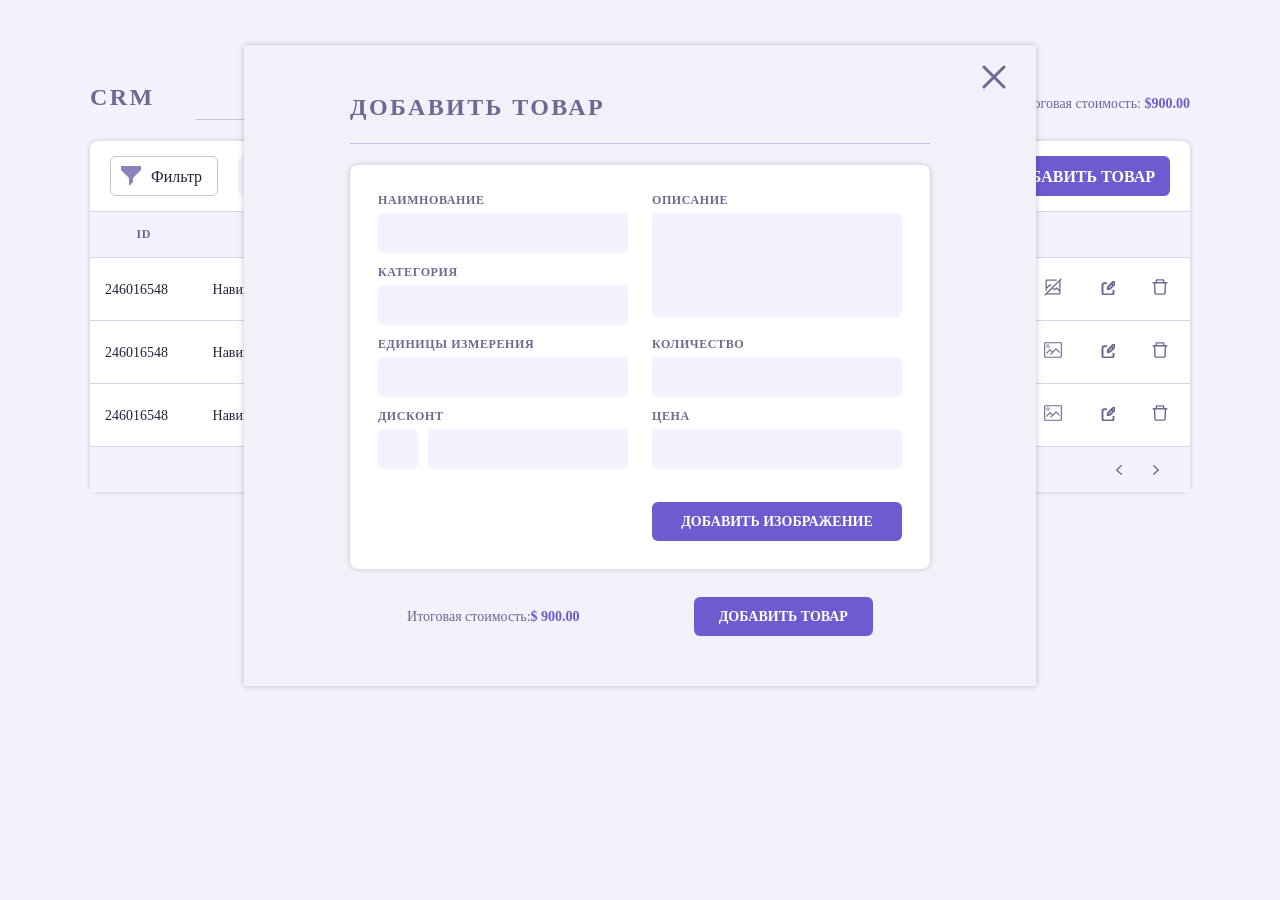
==== commit 38695e62: "add this" ====
--- a/index.html
+++ b/index.html
@@ -5,6 +5,7 @@
   <title>CRM</title>
   <link rel="stylesheet" href="css/crm.css">
   <link rel="stylesheet" href="css/style.css">
+  <script src="js/cart.js"></script>
   </head>
 <body>
 <div class="content">
--- a/css/style.css
+++ b/css/style.css
@@ -232,7 +232,7 @@
 }
 
 .win__error{
-  display: block;
+  display: none;
   margin: 0 auto;
   background-color: #F2F0F9;
   position: absolute;
